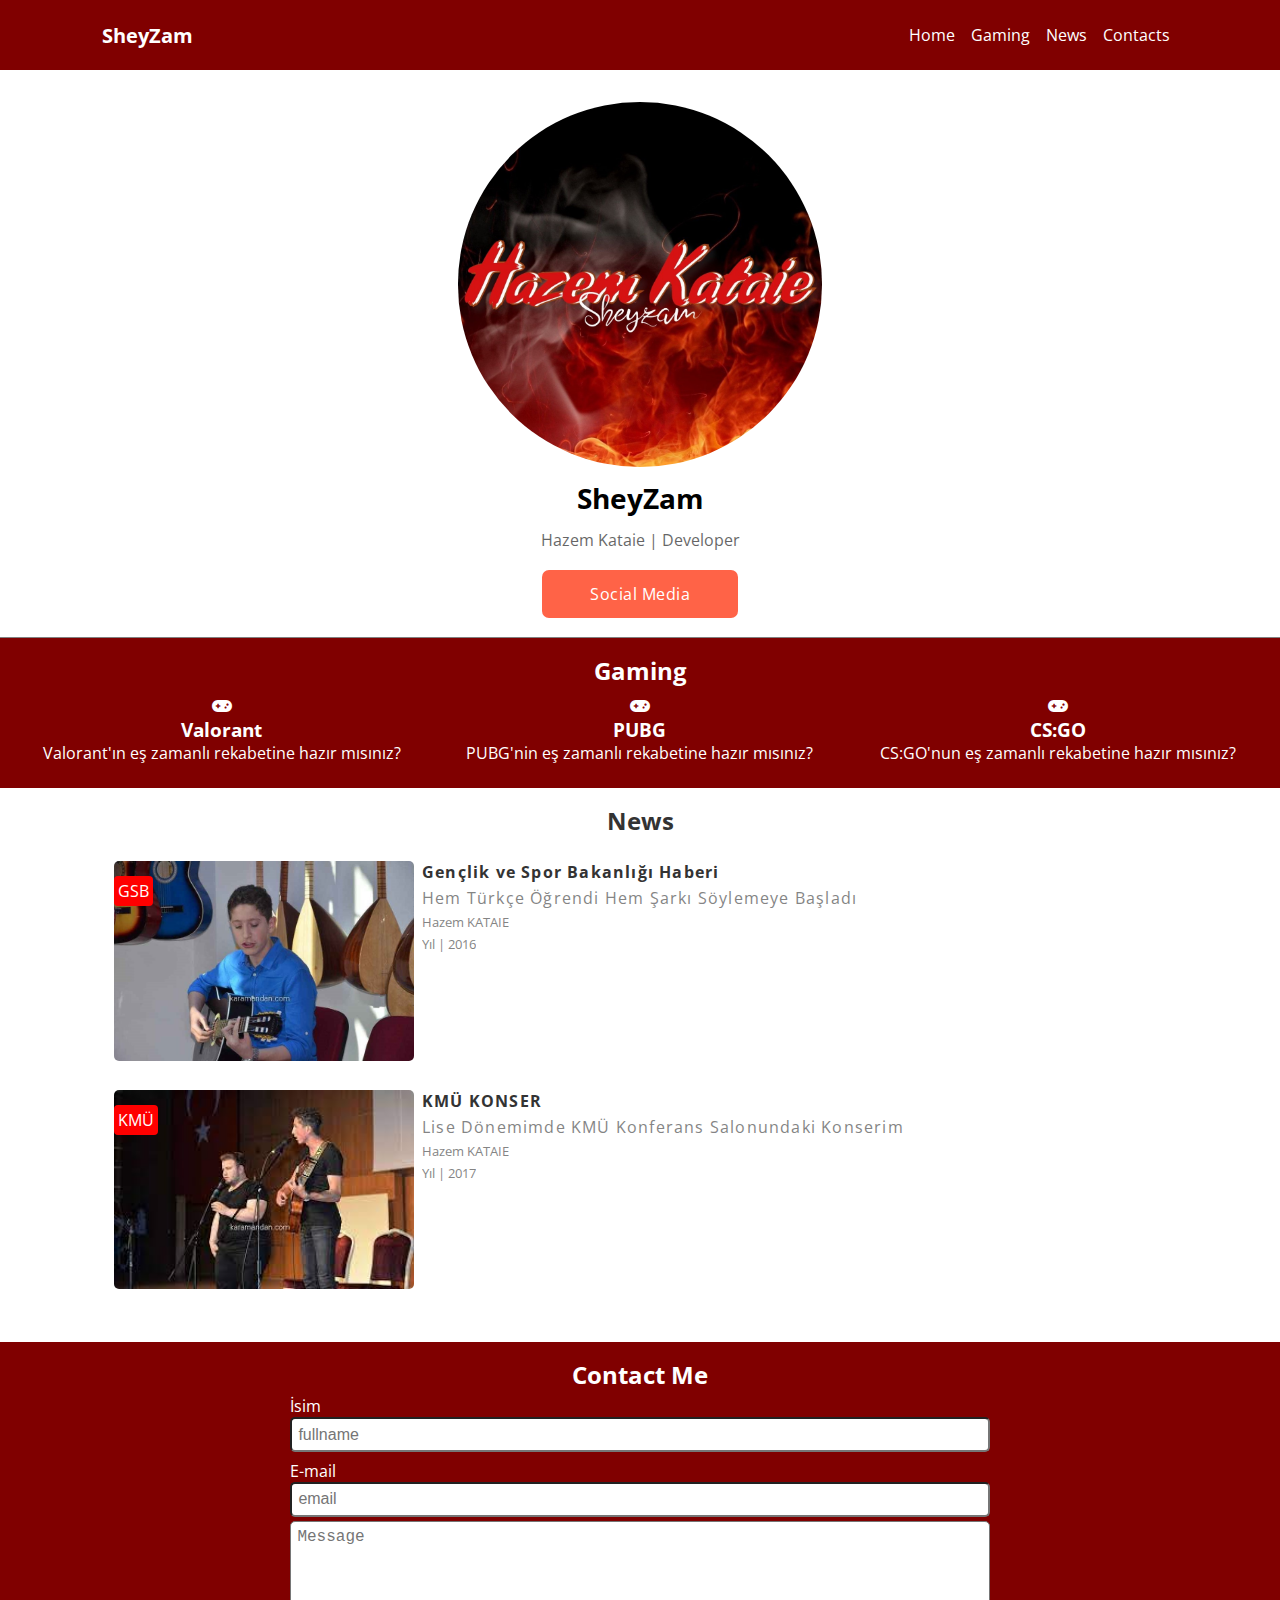
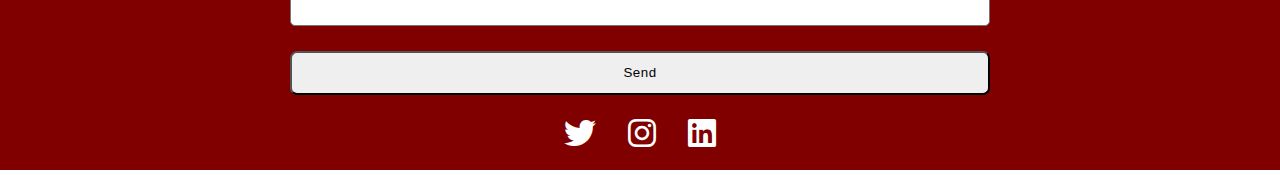
==== index.html @ e3fc4692 "Edit link&navbar" ====
<!DOCTYPE html>
<html lang="en">

<head>
    <meta charset="UTF-8">
    <meta name="viewport" content="width=device-width, initial-scale=1.0" />
    <title>SheyZam | Hazem Kataie</title>
    <meta name="keywords" content="SheyZam,Hazem,Game,Gamer" />
    <meta name="description" content="SheyZam | Hazem Kataie" />

    <!-- Fonts Google -->
    <link rel="preconnect" href="https://fonts.googleapis.com">
    <link rel="preconnect" href="https://fonts.gstatic.com" crossorigin>
    <link href="https://fonts.googleapis.com/css2?family=Open+Sans:wght@400;700&display=swap" rel="stylesheet">
    <!-- Font Awesome -->
    <link rel="stylesheet" href="https://cdnjs.cloudflare.com/ajax/libs/font-awesome/6.2.1/css/all.min.css">
    <link rel="stylesheet" href="./global.css">
    <link rel="stylesheet" href="./main.css">
    <!-- Tablet -->
    <link rel="stylesheet" media="(max-width:768px)" href="./tablet.css">
    <!-- Mobile -->
    <link rel="stylesheet" media="(max-width:500px)" href="./mobile.css">
</head>

<body>
    <header class="bg-dark-red">
        <div class="container">
            <nav id="navbar">
                <h1 class="heading-small">SheyZam</h1>
                <ul>
                    <li><a href="#home">Home</a></li>
                    <li><a href="#gaming">Gaming</a></li>
                    <li><a href="#news">News</a></li>
                    <li><a href="#contact">Contacts</a></li>
                </ul>
            </nav>
        </div>
    </header>
    <section id="home">
        <img src="/Images/deneme2.jpg" alt="SheyZam">
        <div class="name text-center">
            <h2 class="heading-big">SheyZam</h2>
            <p>Hazem Kataie | Developer</p>
            <a href="#Socialmedia" class="btn btn-primary">Social Media</a>
        </div>
    </section>

    <section id="gaming" class="bg-dark-red">
        <h3 class="text-center heading-medium">Gaming</h3>
        <div class="items">
            <article class="item">
                <i class="fa-solid fa-gamepad"></i>
                <h3>Valorant</h3>
                <p>Valorant'ın eş zamanlı rekabetine hazır mısınız?</p>

            </article>
            <article class="item">
                <i class="fa-solid fa-gamepad"></i>
                <h3>PUBG</h3>
                <p>PUBG'nin eş zamanlı rekabetine hazır mısınız?</p>

            </article>
            <article class="item">
                <i class="fa-solid fa-gamepad"></i>
                <h3>CS:GO</h3>
                <p>CS:GO'nun eş zamanlı rekabetine hazır mısınız?</p>
            </article>
        </div>
    </section>
    <section id="news">
        <h3 class="text-center heading-medium">News</h3>
        <div class="container">
            <div class="newscast">
                <!-- NEWS 1 -->
                <div class="news">
                    <div class="news-image">
                        <img class="img1" src="./Images/news1.jpg" alt="Gençlik bakanlığı">
                        <span>GSB</span>
                    </div>
                    <div class="news-info">
                        <div class="title">Gençlik ve Spor Bakanlığı Haberi
                        </div>
                        <div class="discription">Hem Türkçe Öğrendi Hem Şarkı Söylemeye Başladı
                        </div>
                        <div class="instructor">Hazem KATAIE</div>
                        <div class="rating">Yıl | 2016</div>
                    </div>
                </div>
                <!-- NEWS 2 --> 
                <div class="news">
                    <div class="news-image">
                        <img class="img2" src="./Images/news2.jpg" alt="KMÜ Konser">
                        <span>KMÜ</span>
                    </div>
                    <div class="news-info">
                        <div class="title">KMÜ KONSER</div>
                        <div class="discription">Lise Dönemimde KMÜ Konferans Salonundaki Konserim</div>
                        <div class="instructor">Hazem KATAIE</div>
                        <div class="rating">Yıl | 2017</div>
                    </div>
                </div>
            </div>
        </div>
    </section>

    <footer id="contact" class="bg-dark-red">
        <div class="contact-form">
            <form>
                <h4 class="text-center heading-medium">Contact Me</h4>
                <div class="form-group">
                    <label for="name">İsim</label>
                    <input type="text" class="form-control" name="name" id="name" placeholder="fullname">
                </div>
                <div class="form-group">
                    <label for="email">E-mail</label>
                    <input type="text" class="form-control" name="email" id="email" placeholder="email">
                </div>
                <textarea name="message" id="message" rows="5" class="form-control" placeholder="Message"></textarea>
                <button type="submit" class="btn btn-block">Send</button>

            </form>

            <ul>
                <li><a href="https://twitter.com/hazemkataie" target="_blank" title="twitter linki"><i class="fab fa-twitter"></i></a></li>
                <li><a href="https://www.instagram.com/hazemkataie/" target="_blank" title="instagram linki"><i class="fab fa-instagram"></i></a></li>
                <li><a href="https://www.linkedin.com/in/hazemkataie/"><i class="fab fa-linkedin" target="_blank" title="linkedin linki"></i></a></li>
            </ul>

        </div>

    </footer>
</body>

</html>
---- global.css ----
/* TEXT */
.text-center {
    text-align: center;
}

.heading-small {
    font-size: 1.25rem;
}

.heading-medium {
    font-size: 1.5rem;
}

.heading-big {
    font-size: 1.75rem;
}

/* COLORS */

.bg-dark-red {
    background: #800000;
}

.bg-light-red {
    background: #ff6347;
}

/* BUTTONS */

.btn {
    margin-top: 1.25rem;
    padding: 0.8rem 3rem;
    border-radius: 7px;
    letter-spacing: 0.5px;
}

.btn-primary {
    background: #ff6347;
}

.btn-primary:hover {
    color: #ff6347;
    background: #fff;
    border: 0.5px solid #ff6347;
}

.btn-dark {
    background: #333;  
}

.btn-dark:hover {
    color: #333;
    background: #fff;
    border: 0.5px solid #333;
}

.btn-block {
    width: 100%;
    text-align: center;
}

/* CONTAINER */

.container {
    max-width: 1100px;
    margin: 0 auto;
}


/* FORMS */

.form-group {
    padding: 0.25rem 0;
}

.form-group label {
    display: block;
}

.form-control {
    width: 100%;
    padding: 0.4rem;
    font-size: 1rem;
    resize: none;
    border-radius: 5px;
}
---- main.css ----
* {
    padding: 0;
    margin: 0;
    box-sizing: border-box;
}

a {
    text-decoration: none;
    color: #fff;
}

html {
    font-family: "Open Sans",sans-serif;
}

/* NAVBAR SECTION */

#navbar {
    color: #fff;
    display: flex;
    justify-content: space-between;
    align-items: center;
    padding: 0 0.75rem;
    height: 70px;
}

#navbar ul {
    list-style-type: none;
    display: flex;
    align-items: center;
}

#navbar ul li a {
    padding: 0.5rem;
}

#navbar ul li a:hover {
    background: #ff6347;
    border-radius: 4px;
}

/* HOME SECTION*/

#home {
    display: flex;
    flex-direction: column;
    justify-content: center;
    align-items: center;
    padding: 2rem;
    border-bottom: 1px solid grey;
}

#home img {
    max-width: 30%;
    height: auto;
    border-radius: 100%;
}

#home .name h2 {
    margin-top: 0.75rem;
    margin-bottom: 0.75rem;
}

#home .name p {
    opacity: 0.6;
    margin-bottom: 2rem;
}


/* GAMING SECTION */

#gaming {
    color: #fff;
    padding: 1rem;
}

#gaming .items {
    display: flex;
    justify-content: space-between;
    align-items: center;
}

#gaming .items .item {
    width: 33%;
    text-align: center;
    padding: 0.5rem;
}

#gaming .items .item:hover {
    opacity: 0.8;
}

/* NEWS */

#news {
    color: #333;
    padding: 1rem;
}

.newscast {
    display: flex;
    flex-direction: column;
    padding: 1rem;
}

.newscast .news {
    display: flex;
    padding: 0.5rem;
    margin-bottom: 0.5rem;
}

.newscast .news .news-image {
    margin-right: 0.5rem;
    position:relative;
    width: 300px;
}



.newscast .news .news-image img {
    border-radius: 5px;
    width: 100%;
    
}

.newscast .news .news-image span {
    background: red;
    padding: 0.25rem;
    color: #fff;
    border-radius: 4px;
    position: absolute;
    top: 15px;
    left: 0;
}

.newscast .news .news-info .title {
    letter-spacing: 1.2px;
    font-weight: 700;
    margin-bottom: 0.25rem;
}

.newscast .news .news-info .discription {
    letter-spacing: 1.2px;
    margin-bottom: 0.25rem;
    opacity: 0.6;
}

.newscast .news .news-info .instructor {
    font-size: 0.8rem;
    margin-bottom: 0.25rem;
    opacity: 0.6;   
}

.newscast .news .news-info .rating {
    font-size: 0.8rem;
    margin-bottom: 0.25rem;
    opacity: 0.6; 
}

/* CONTACTS */

#contact {
    color: #fff;
    padding: 1rem;
}

#contact .contact-form {
    max-width: 700px;
    margin-left: auto;
    margin-right: auto;
    display: flex;
    flex-direction: column;
}

#contact .contact-form ul{
    list-style-type: none;
    display: flex;
    margin-top: 1rem;
    align-self: center;
}

#contact .contact-form ul li a {
    padding: 1rem;
    font-size: 2rem;
}

#contact .contact-form ul a:hover {
    opacity: 0.8;
}
---- mobile.css ----
#navbar {
    flex-direction: column;
    padding-top: 0.57rem;
    padding-bottom: 0.57rem;
    overflow: hidden;
    height: 80px;
}

#gaming .items {
    flex-direction: column;
}

#gaming .items .item {
    width: 100%;
}

.newscast .news {
    flex-direction: column;
    text-align: center;
    align-items: center;
}
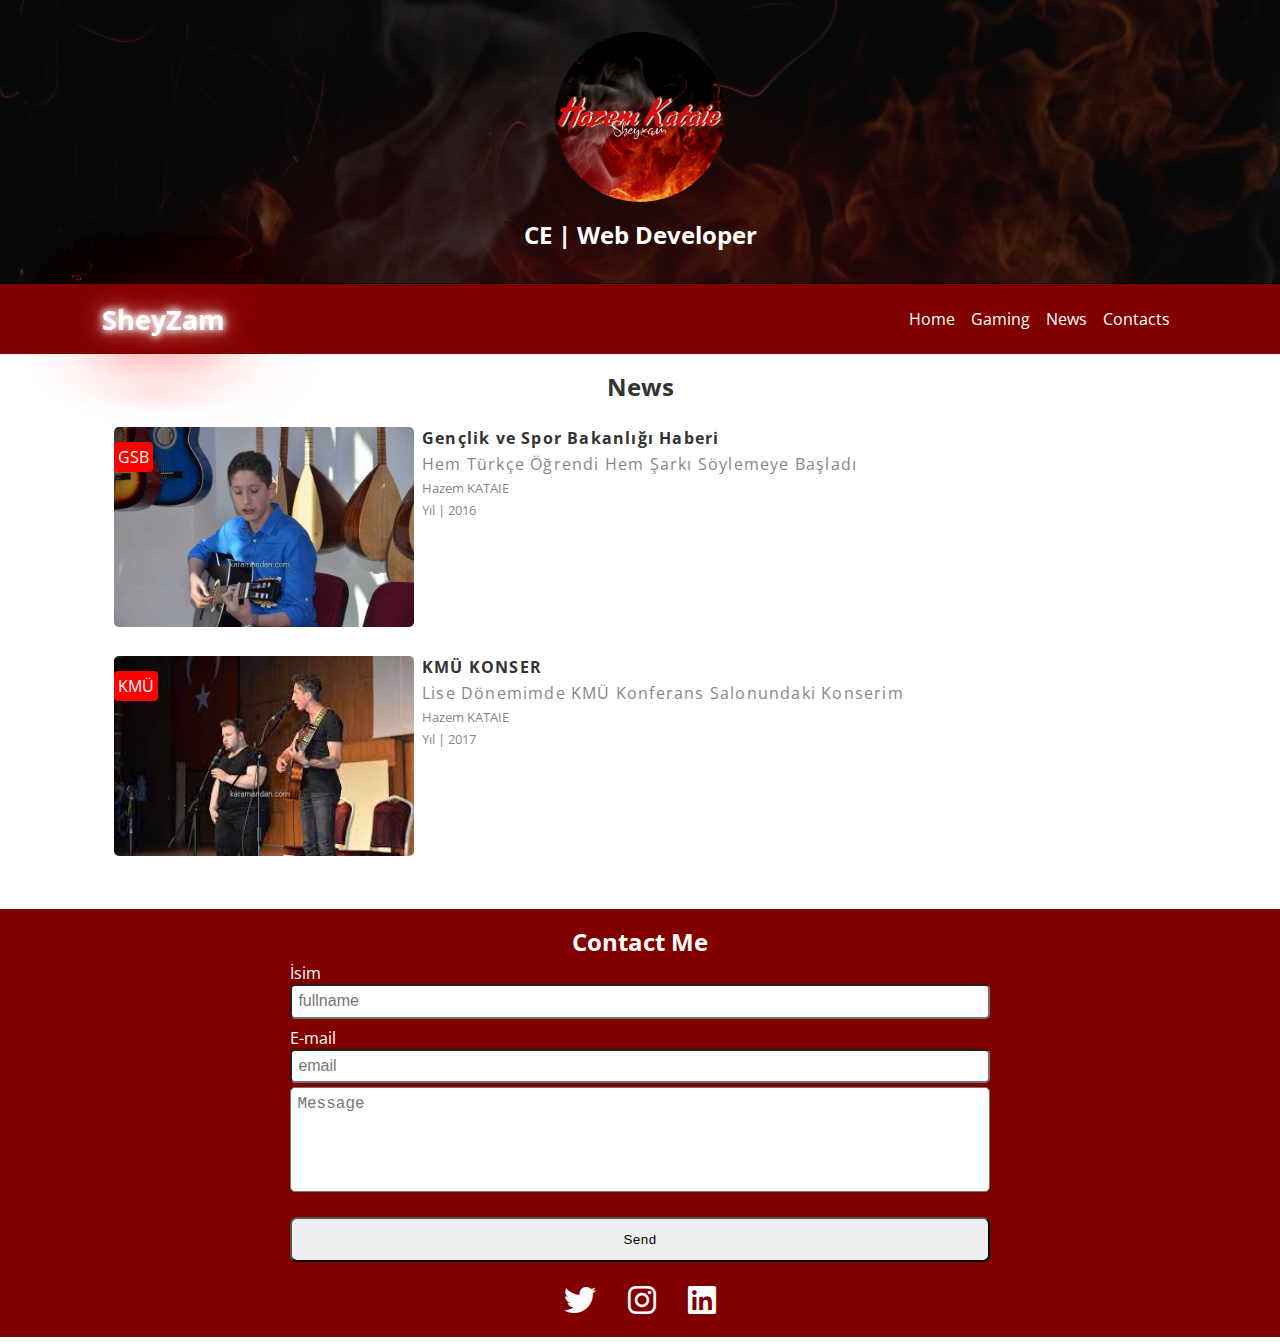
==== commit 4a255439: "Update" ====
--- a/index.html
+++ b/index.html
@@ -12,6 +12,7 @@
     <link rel="preconnect" href="https://fonts.googleapis.com">
     <link rel="preconnect" href="https://fonts.gstatic.com" crossorigin>
     <link href="https://fonts.googleapis.com/css2?family=Open+Sans:wght@400;700&display=swap" rel="stylesheet">
+    <link href='https://fonts.googleapis.com/css?family=Vibur:400' rel='stylesheet' type='text/css'>
     <!-- Font Awesome -->
     <link rel="stylesheet" href="https://cdnjs.cloudflare.com/ajax/libs/font-awesome/6.2.1/css/all.min.css">
     <link rel="stylesheet" href="./global.css">
@@ -23,10 +24,16 @@
 </head>
 
 <body>
+    <section id="home">
+        <img id="profil" src="/Images/deneme2.jpg" alt="SheyZam">
+        <div class="name text-center">
+            <h2>CE | Web Developer</h2>
+        </div>
+    </section>
     <header class="bg-dark-red">
         <div class="container">
             <nav id="navbar">
-                <h1 class="heading-small">SheyZam</h1>
+                <h1 class="heading-small-sheyzam">SheyZam</h1>
                 <ul>
                     <li><a href="#home">Home</a></li>
                     <li><a href="#gaming">Gaming</a></li>
@@ -36,16 +43,8 @@
             </nav>
         </div>
     </header>
-    <section id="home">
-        <img src="/Images/deneme2.jpg" alt="SheyZam">
-        <div class="name text-center">
-            <h2 class="heading-big">SheyZam</h2>
-            <p>Hazem Kataie | Developer</p>
-            <a href="#Socialmedia" class="btn btn-primary">Social Media</a>
-        </div>
-    </section>
 
-    <section id="gaming" class="bg-dark-red">
+    <!-- <section id="gaming" class="bg-dark-red">
         <h3 class="text-center heading-medium">Gaming</h3>
         <div class="items">
             <article class="item">
@@ -66,7 +65,8 @@
                 <p>CS:GO'nun eş zamanlı rekabetine hazır mısınız?</p>
             </article>
         </div>
-    </section>
+    </section> -->
+    
     <section id="news">
         <h3 class="text-center heading-medium">News</h3>
         <div class="container">
--- a/main.css
+++ b/main.css
@@ -35,8 +35,23 @@
 }
 
 #navbar ul li a:hover {
-    background: #ff6347;
+    background: #BA240A;
     border-radius: 4px;
+}
+
+.heading-small-sheyzam{
+    font-size: 1.7rem;
+    color: #fff;
+    animation: pulsate 0.11s ease-in-out infinite alternate;
+    text-shadow:
+      0 0 7px #fff,
+      0 0 10px #fff,
+      0 0 21px #fff,
+      0 0 42px #c40d25,
+      0 0 82px #c40d25,
+      0 0 92px #c40d25,
+      0 0 102px #c40d25,
+      0 0 151px rgb(131, 9, 19);
 }
 
 /* HOME SECTION*/
@@ -47,23 +62,21 @@
     justify-content: center;
     align-items: center;
     padding: 2rem;
-    border-bottom: 1px solid grey;
+    border-bottom: 1px solid black;
+    background: linear-gradient(rgba(11,11,11,.7), rgba(11,11,11,.7)), url("./Images/fire_background_color_abstraction_66981_1920x1200.jpg");
+    background-position: center;
+    background-size: cover;
 }
 
 #home img {
-    max-width: 30%;
+    max-width: 14%;
     height: auto;
     border-radius: 100%;
 }
 
 #home .name h2 {
-    margin-top: 0.75rem;
-    margin-bottom: 0.75rem;
-}
-
-#home .name p {
-    opacity: 0.6;
-    margin-bottom: 2rem;
+    margin-top: 1rem;
+    color: white;
 }
 
 
@@ -186,4 +199,35 @@
 
 #contact .contact-form ul a:hover {
     opacity: 0.8;
+}
+
+@keyframes pulsate {
+    
+    100% {
+  
+        text-shadow:
+        0 0 4px #fff,
+        0 0 11px #fff,
+        0 0 19px #fff,
+        0 0 40px #c40d25,
+        0 0 80px #c40d25,
+        0 0 90px #c40d25,
+        0 0 100px #c40d25,
+        0 0 150px #c40d25,
+    
+    }
+    
+    0% {
+  
+      text-shadow:
+      0 0 4px #fff,
+      0 0 10px #fff,
+      0 0 18px #fff,
+      0 0 38px #c40d25,
+      0 0 73px #c40d25,
+      0 0 80px #c40d25,
+      0 0 94px #c40d25,
+      0 0 140px #c40d25,
+  
+  }
 }